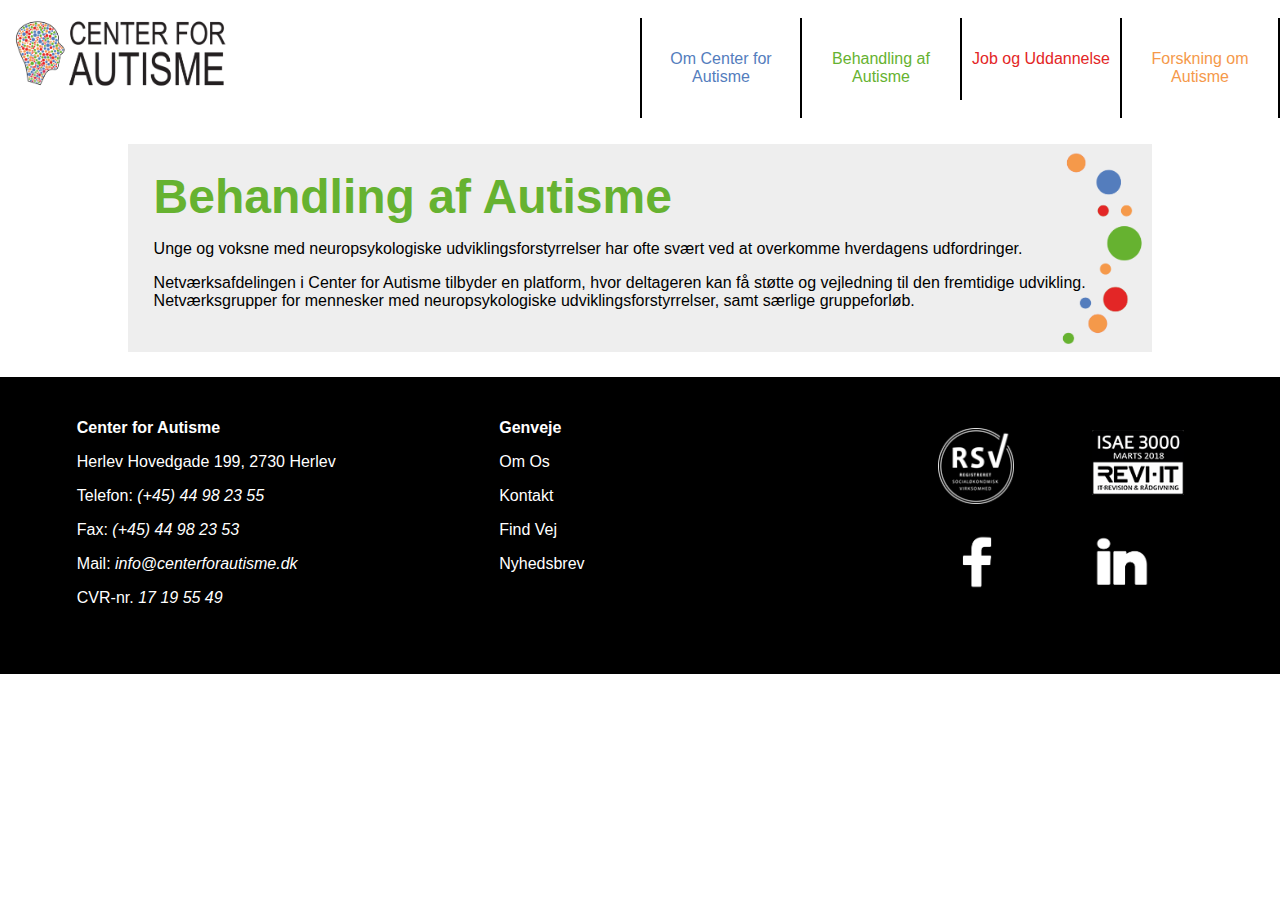
==== behandling.html @ 277e8d70 "General styling and setup" ====
<!doctype html>
<html lang="DA">
	<head>
		<meta charset="utf-8">
		<meta name="robots" content="noindex, nofollow">
		<meta name="viewport" content="width=device-width, initial-scale=1">
		<title>Center for Autisme</title>
		<link rel="stylesheet" href="css/main.css">
	</head>

	<body>
		<div id="wrapper">
			<header>
				<section id="burger">
					<img src="img/burger.png" alt="Mobil Menu">
				</section>
				<section id="top">
					<a href="index.html"><img src="img/logo.png" alt="Center for Autisme"></a>
					<ul>
						<li><a class="nav1" href="omos.html">Om Center for Autisme</a></li>
						<li><a class="nav2" href="behandling.html">Behandling af Autisme</a></li>
						<li><a class="nav3" href="job.html">Job og Uddannelse</a></li>
						<li><a class="nav4" href="forskning.html">Forskning om Autisme</a></li>
					</ul>
				</section>
				<nav>
					<ul>
						<li><a class="nav1" href="omos.html">Om Center for Autisme</a></li>
						<li><a class="nav2" href="behandling.html">Behandling af Autisme</a></li>
						<li><a class="nav3" href="job.html">Job og Uddannelse</a></li>
						<li><a class="nav4" href="forskning.html">Forskning om Autisme</a></li>
					</ul>
				</nav>			
			</header>
			
			<main>				
<!-- Text Section -->
				<section class="text3">
					<article>
						<h1 id="h1-green">Behandling af Autisme</h1>
						<p>Unge og voksne med neuropsykologiske udviklingsforstyrrelser har ofte svært ved at overkomme hverdagens udfordringer.</p>
						<p>Netværksafdelingen i Center for Autisme tilbyder en platform, hvor deltageren kan få støtte og vejledning til den fremtidige udvikling. Netværksgrupper for mennesker med neuropsykologiske udviklingsforstyrrelser, samt særlige gruppeforløb.</p>
					</article>
				</section>
				
<!-- Footer -->
				<footer>
					<article id="footbox">
						<section>
							<p><strong>Center for Autisme</strong></p>
							<p>Herlev Hovedgade 199, 2730 Herlev</p>
							<p>Telefon: <em>(+45) 44 98 23 55</em></p>
							<p>Fax: <em>(+45) 44 98 23 53</em></p>
							<p class="mail">Mail: <a href="#"><em>info@centerforautisme.dk</em></a></p>
							<p>CVR-nr. <em>17 19 55 49</em></p>
						</section>
						<section id="genvej">
							<p><strong>Genveje</strong></p>
							<p><a href="omos.html">Om Os</a></p>
							<p><a href="kontakt.html">Kontakt</a></p>
							<p><a href="kontakt.html">Find Vej</a></p>
							<p><a href="nyhed.html">Nyhedsbrev</a></p>
						</section>
					</article>
					<article id="footbox2">
						<section id="footsec1">
							<a href="#"><img src="img/rsv-rgb-png-hvid.png" alt="Social Media Link"></a>
							<a href="#"><img src="img/revi-it.png" alt="Social Media Link"></a>
						</section>
						<section id="footsec2">
							<a href="#"><img src="img/fb.png" alt="Social Media Link"></a>
							<a href="#"><img src="img/in.png" alt="Social Media Link"></a>
						</section>
					</article>
				</footer>
			</main>
			
		</div>
		<script
  src="https://code.jquery.com/jquery-3.4.1.min.js"
  integrity="sha256-CSXorXvZcTkaix6Yvo6HppcZGetbYMGWSFlBw8HfCJo="
  crossorigin="anonymous"></script>
		<script src="js/main.js"></script>
	</body>
</html>
---- css/main.css ----
@charset "utf-8";
/* CSS Document */

/* CSS Variables */
:root {
	--white: #fff;
	--light: #CFD1D2;
	--dark: #9C9E9F;
	--black: #000;
	--blue: #547DBD;
	--red: #E32626;
	--green: #66B230;
	--orange: #F5994A;
	--shadow: 0 1px 5px rgba(104, 104, 104, 0.8);
	}

html {
	font-family: Arial, "sans-serif";
}

body {
	margin: 0;
}

li a {
	text-decoration: none;
	cursor: pointer;
}

a {
	color: var(--black);
}

h2 {
	font-size: 2rem;
}

.btn {
  background: rgba(34, 34, 34, 0.3);
  color: var(--white);
  padding: 0.6rem 1.3rem;
  text-decoration: none;
  border: 0;
}

.btn:hover {
	background-color: rgba(34, 34, 34, 0.4);
}

/* ----- MOBIL ----- */

/* Burger Menu */
#burger {
	z-index: 5;
	text-align: right;
	position: absolute;
	top: 1vh;
	right: 0;
	padding: 3%;
	cursor: pointer;
}
#burger img {
	width: 11vw;
	height: auto;
}

/* Top */
#top {
	display: grid;
	grid-template-columns: 1fr 2fr;
	margin-bottom: 2vh;
	margin-top: 2vh;
}

#top img {
	width: 100%;
	height: auto;
	margin-left: 0;
}

#top ul {
	display: none;
	grid-template-columns: repeat(4, 1fr);
	list-style: none;
	padding: 0;
	margin: 0 0 0%;
	font-size: 1rem;
}

#top li a {
	text-decoration: none;
	display: block;
	text-align: left;
	padding: 2rem 0;
	border-left: 2px solid black;
}

/* Navigation */
nav ul {
	display: none;
	grid-template-columns: 1fr;
	list-style-type: none;
	background-color: var(--white);
	font-size: 1.2rem;
	padding: 0;
}

nav li {
	border-bottom: 1px solid black;
}

nav li a {
	text-decoration: none;
	color: var(--black);
	display: block;
	text-align: center;
	padding: 0.7rem 0;
}

/*nav li a:hover {
	color: var(--black);
}*/

.nav1 {
	color: var(--blue);
}

.nav2 {
	color: var(--green);
}

.nav3 {
	color: var(--red);
}

.nav4 {
	color: var(--orange);
	border-right: none;
}

.nav1:hover {
	color: var(--white);
	background-color: var(--blue);
}

.nav2:hover {
	color: var(--white);
	background-color: var(--green);
}

.nav3:hover {
	color: var(--white);
	background-color: var(--red);
}

.nav4:hover {
	color: var(--white);
	background-color: var(--orange);
}

/* Main */
/* Container */
#container {
	display: grid;
	margin: 0;
	padding: 1vh 0;
	grid-template-columns: 1fr;
}

/* Front */
#front {
	background: url(..//img/front.jpg);
	background-size: cover;
	background-position: center;
	padding: 2% 1rem;
	display: flex;
	flex-direction: column;
	align-items: start;
	justify-content: center;
}

#front h2 {
	font-size: 4.5rem;
	margin-bottom: 1vh;
	color: var(--white);
}

#front p {
	font-size: 1.3rem;
	margin-top: 0;
	margin-right: 0;
	color: var(--white);
}

/* Front Wrapper */
#frontwrapper {
	margin: 15% 0
}

/* Text */
.text1 {
	display: grid;
	grid-template-columns: 1fr;
	grid-gap: 0;
	margin: 5% 3% 20%;
}

.text1 img {
	width: 100%;
	height: auto;
}

.text1 h2 {
	font-size: 2.5rem;
}

.text1 ul {
	padding: 0 0 0 5vw;
	margin-bottom: 5vh;
}

.text1 ul li {
	font-size: 1.3rem;
	margin: 1.5vh 0;
}

.text1 ul li a:hover {
	text-decoration: underline;
}

/* Text 2 */
.text2 {
	display: grid;
	grid-template-columns: 1fr;
	grid-gap: 2%;
	margin: 1vh 2vw 5vh;
	padding-bottom: 20%;
}

.text2 img {
	width: 100%;
	height: auto;
}

#map {
	width: 100%;
	height: 400px; 
}

#kontakt1 {
	display: block;
}

#kontakt2 {
	display: none;
}

.text2 form {
	padding: 2vh;
}

.text2 form p {
	margin: 0 0 2vh;
}

.text2 form input {
	margin: 0 0 2vh;
	width: 100%;
	height: 4vh;
	border: 1px thin black;
}

#tilmeld {
	width: 50%;
	margin: 2vh 0;
	background-color: #EEEEEE;
	border-width: 1px;
    border-style: thin;
	cursor: pointer;
}

#tilmeld:hover {
	background-color: #DDDDDD;
}

/* Text 3 */
.text3 {
	display: grid;
	grid-template-columns: 1fr;
	padding: 2%;
	margin: 2% 3%;
	background-color: #EEEEEE;
}

.text3 h1 {
	font-size: 2rem;
	margin: 0;
}

#h1-blue {
	color: var(--blue);
}

#h1-green {
	color: var(--green);
}

#h1-red {
	color: var(--red);
}

#h1-orange {
	color: var(--orange);
}

/* Drop Down */
.dropdown {
	display: grid;
	grid-template-columns: 1fr;
	padding: 2%;
	margin: 2% 3%;
	background-color: #EEEEEE;
}

.dropdown p {
	display: none;
}

.dropul {
	display: none;
}

.droph2 {
	background-color: blue;
}

.droph4 {
	background-color: orange;
}

/* Footer */
footer {
	background-color: var(--black);
	color: var(--white);
	text-align: center;
	padding: 1% 10% 20%;
	display: grid;
	grid-template-columns: 1fr;
}

#footbox {
	display: grid;
	grid-template-columns: 1fr;
	grid-gap: 5%;
	font-size: 1rem;
}

#genvej a:link {
	color: var(--white);
	text-decoration: none;
}

#genvej a:hover {
	text-decoration: underline;
}

#genvej a:active {
	color: var(--white);
}

#genvej a:visited {
	color: var(--white);
}

#footbox2 {
	display: grid;
	grid-template-columns: 1fr;
	margin: 5% 0;
}
	
#footsec1 {
	display: grid;
	grid-template-columns: 1fr 1.2fr;
	grid-gap: 15%;
}	

#footsec2 {
	display: grid;
	grid-template-columns: 1fr 1fr;
	grid-gap: 30%;
}

#footsec1 img {
	width: 60%;
	height: auto;
}

#footsec2 img {
	width: 50%;
	height: auto;
	margin: 0;
}

footer p em {
	cursor: pointer;
}

footer p em:hover {
	text-decoration: underline;
}

footer img {
	margin: 30% 25%;
}

.mail a:link {
	color: var(--white);
	text-decoration: none;
}

.mail a:hover {
	text-decoration: underline;
}

.mail a:active {
	color: var(--white);
}

.mail a:visited {
	color: var(--white);
}


/* ----- DESKTOP ----- */
@media screen and (min-device-width : 980px) and (max-device-width : 2000px) {
	
	.b1 img {
		width: 8%;
		margin-bottom: -6%;
	}
	
	.b2 {
		display: block;
	}

	.b2 img {
		width: 15%;
		margin-top: -2%;
	}
	
	/* Burger Menu */
	#burger {
		display: none;
	}
	
	/* Top */
	#top {
		grid-gap: 25%;
		margin-bottom: 0;
		margin-top: 2vh;
	}
	
	#top img {
		margin-left: 0.5rem;
		width: 70%;
	}
	
	#top ul {
		display: grid;
	}
	
	#top li a {
		text-align: center;
	}
	
	/* Navigation */
	nav {
		display: none;
	}
	nav ul {
		display: grid;
		grid-template-columns: repeat(4, 1fr);
	}
	
	nav li {
		border-bottom: none;
	}
	
	.nav4 {
		color: var(--orange);
		border-right: 2px solid black;
	}
	
	/* Navigation Menu */
	#menu1 ul {
		display: grid;
		grid-template-columns: repeat(4, 1fr);
		background-color: var(--blue);
	}
	
	#menu2 ul {
		display: grid;
		grid-template-columns: repeat(4, 1fr);
		background-color: var(--green);
	}
	
	#menu3 ul {
		display: grid;
		grid-template-columns: repeat(4, 1fr);
		background-color: var(--red);
	}
	
	#menu4 ul {
		display: grid;
		grid-template-columns: repeat(4, 1fr);
		background-color: var(--orange);
	}
	
	/* Main */
	/* Container */
	#container {
		display: grid;
		grid-template-columns: 1fr;
	}
	
	#front {
		padding: 7% 1rem;
	}
	
	#front h2 {
		font-size: 4.5rem;
	}
	
	#front p {
		margin-right: 55%;
	}
	
	#frontwrapper {
		background-image: url(..//img/smile.png);
		background-repeat: no-repeat;
		background-position: right;
		background-size: contain;
		margin: 3% 0;
	}
	
	.text1 {
		grid-template-columns: 1fr 1fr;
		margin: 0 15% 2%;
	}
	
	.text1 article {
		padding: 1rem;
	}
	
	.text1 h2 {
		margin: -1vh 0 0;
	}
	
	.text1 h2, .text1 p {
		padding-right: 20%;
	}
	
	.text1 ul {
		padding: 0 0 0 1vw;
	}
	
	.text2 {
		grid-template-columns: repeat(2, 1fr);
		grid-gap: 4%;
		padding: 0;
		margin: 5vh 5vw;
		background-image: url(..//img/smile.png);
		background-repeat: no-repeat;
		background-position: right;
		background-size: contain;
	}
	
	.text2 h2 {
		margin: 0;
	}
	
	.text2 p {
		padding-right: 10vw;
	}
	.text2 h2, .text2 p {
		padding-right: 40%;
	}
	
	.text2 img {
		width: 100%;
		height: auto;
	}
	
	#kontakt1 {
		display: none;
	}

	#kontakt2 {
		display: block;
	}
	
	.text2 form {
		padding: 0 20vw 0 0;
	}
	
	.text3 {
		padding: 2%;
		margin: 2% 10%;
		background-color: #EEEEEE;
		background-image: url(..//img/smile.png);
		background-repeat: no-repeat;
		background-position: right;
		background-size: contain;
	}

	.text3 h1 {
		font-size: 3rem;
	}
	
	/* Drop Down */
	.dropdown {
		padding: 2%;
		margin: 2% 10%;
		background-color: #EEEEEE;
	}
	
	/* Top Box */
	.top-box {
		display: grid;
	}
	
	/* Footer */
	footer {
		grid-template-columns: 3fr 1fr;
		text-align: left;
		padding: 2% 6% 4%;
	}
	
	#footbox {
		grid-template-columns: 1fr 1fr;
		font-size: 1rem;
		grid-gap: 0;
	}
	
	#footbox2 {
		display: grid;
		grid-template-columns: 1fr;
	}
	
	#footsec1 {
		display: grid;
		grid-template-columns: 1fr 1.2fr;
		grid-gap: 15%;
	}
	
	#footsec2 {
		display: grid;
		grid-template-columns: 1fr 1fr;
		grid-gap: 15%;	
		margin-left: 10%;
	}
	
	#footsec1 img {
		width: 70%;
		height: auto;
	}
	
	#footsec2 img {
		width: 50%;
		height: auto;
		margin: 0;
	}
	
	footer img {
		margin: 10% 15%;
	}
	
}
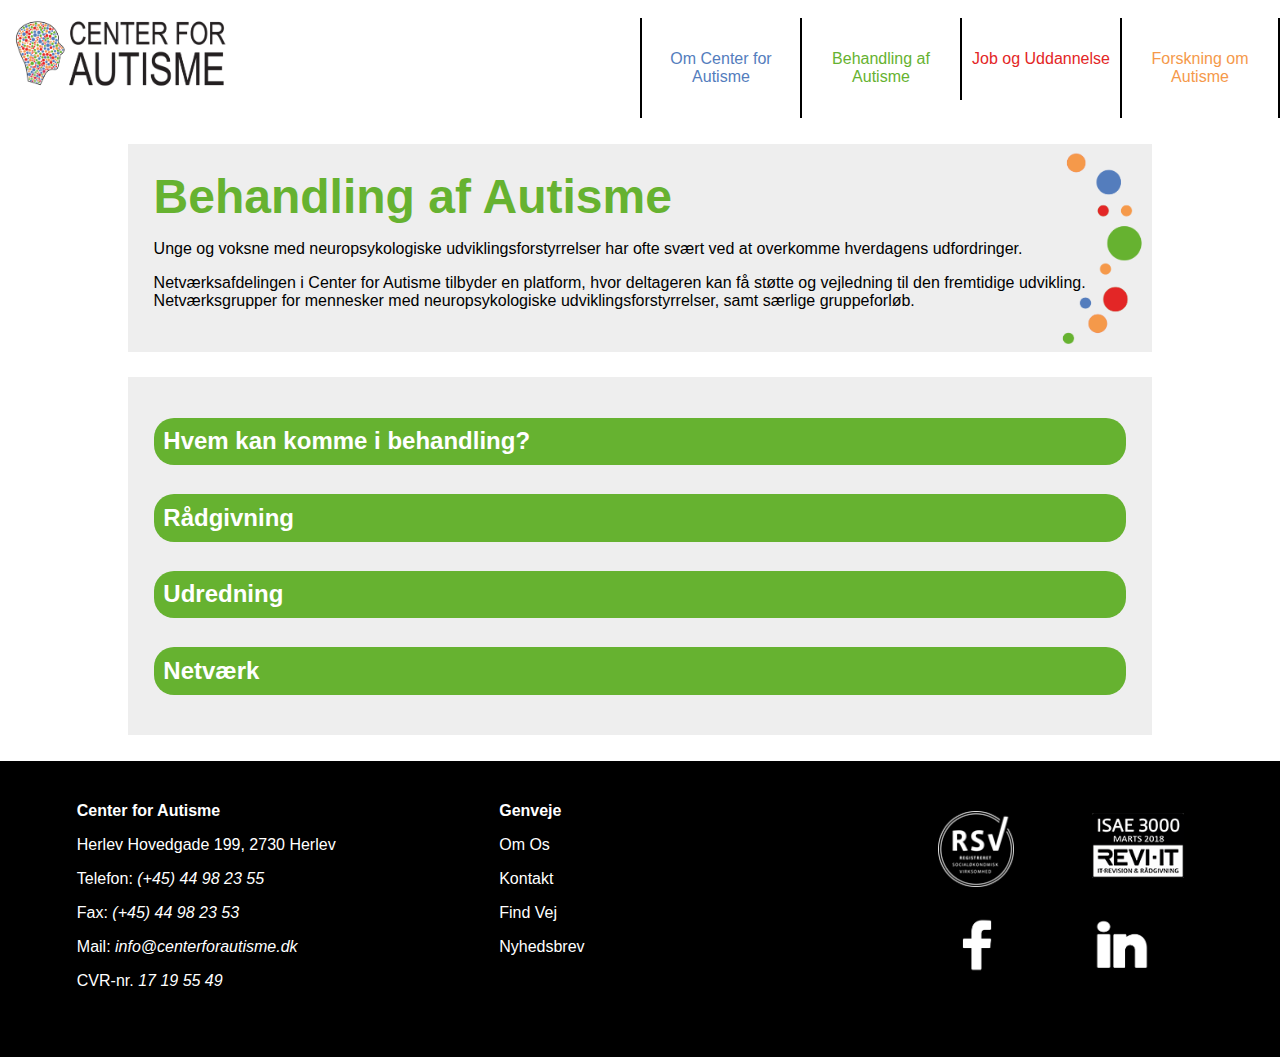
==== commit d9b662f8: "DropDown structure setup" ====
--- a/behandling.html
+++ b/behandling.html
@@ -42,6 +42,108 @@
 						<p>Netværksafdelingen i Center for Autisme tilbyder en platform, hvor deltageren kan få støtte og vejledning til den fremtidige udvikling. Netværksgrupper for mennesker med neuropsykologiske udviklingsforstyrrelser, samt særlige gruppeforløb.</p>
 					</article>
 				</section>
+				<section class="dropdown">
+					<article>
+						<h2 id="hvem-kan-komme-i-behandling" class="droph2 dropGreen">Hvem kan komme i behandling?</h2>
+						<ul id="hvem-kan-komme-i-behandling-ul" class="dropul">
+							<li class="dropli">
+								<h4 id="visitation" class="droph4 droph4Green">Visitation (Optagelse)</h4>
+								<p id="visitation-text" class="droptext">Netværksafdelingen i Center for Autisme tilbyder en platform, hvor deltageren kan få støtte og vejledning til den fremtidige udvikling. Netværksgrupper for mennesker med neuropsykologiske udviklingsforstyrrelser, samt særlige gruppeforløb.</p>
+							</li>
+						</ul>
+					</article>
+					<article>
+						<h2 id="raadgivning" class="droph2 dropGreen">Rådgivning</h2>
+						<ul id="raadgivning-ul" class="dropul">
+							<li class="dropli">
+								<h4 id="telefon-raadgivning" class="droph4 droph4Green">Telefon Rådgivning</h4>
+								<p id="telefon-raadgivning-text" class="droptext">Netværksafdelingen i Center for Autisme tilbyder en platform, hvor deltageren kan få støtte og vejledning til den fremtidige udvikling. Netværksgrupper for mennesker med neuropsykologiske udviklingsforstyrrelser, samt særlige gruppeforløb.</p>
+							</li>
+							<li class="dropli">
+								<h4 id="supervision" class="droph4 droph4Green">Rådgivning/Supervision Til Fagfolk</h4>
+								<p id="supervision-text" class="droptext">Netværksafdelingen i Center for Autisme tilbyder en platform, hvor deltageren kan få støtte og vejledning til den fremtidige udvikling. Netværksgrupper for mennesker med neuropsykologiske udviklingsforstyrrelser, samt særlige gruppeforløb.</p>
+							</li>
+							<li class="dropli">
+								<h4 id="foraeldre-raadgivning" class="droph4 droph4Green">Forældre Rådgivning</h4>
+								<p id="foraeldre-raadgivning-text" class="droptext">Netværksafdelingen i Center for Autisme tilbyder en platform, hvor deltageren kan få støtte og vejledning til den fremtidige udvikling. Netværksgrupper for mennesker med neuropsykologiske udviklingsforstyrrelser, samt særlige gruppeforløb.</p>
+							</li>
+							<li class="dropli">
+								<h4 id="seksualvejledning" class="droph4 droph4Green">Seksualvejledning</h4>
+								<p id="seksualvejledning-text" class="droptext">Netværksafdelingen i Center for Autisme tilbyder en platform, hvor deltageren kan få støtte og vejledning til den fremtidige udvikling. Netværksgrupper for mennesker med neuropsykologiske udviklingsforstyrrelser, samt særlige gruppeforløb.</p>
+							</li>
+							<li class="dropli">
+								<h4 id="saerlige-tilbud-til-saarbare-kvinder" class="droph4 droph4Green">Særlige Tilbud Til Sårbare Kvinder</h4>
+								<p id="saerlige-tilbud-til-saarbare-kvinder-text" class="droptext">Netværksafdelingen i Center for Autisme tilbyder en platform, hvor deltageren kan få støtte og vejledning til den fremtidige udvikling. Netværksgrupper for mennesker med neuropsykologiske udviklingsforstyrrelser, samt særlige gruppeforløb.</p>
+							</li>
+							<li class="dropli">
+								<h4 id="specialpaedagogisk-stoette-og-vejledning" class="droph4 droph4Green">Specialpædagogisk støtte og vejledning</h4>
+								<p id="specialpaedagogisk-stoette-og-vejledning-text" class="droptext">Netværksafdelingen i Center for Autisme tilbyder en platform, hvor deltageren kan få støtte og vejledning til den fremtidige udvikling. Netværksgrupper for mennesker med neuropsykologiske udviklingsforstyrrelser, samt særlige gruppeforløb.</p>
+							</li>
+							<li class="dropli">
+								<h4 id="saerlig-specialpaedagogisk-mentor-og-coach" class="droph4 droph4Green">Særlig specialpædagogisk mentor og coach</h4>
+								<p id="saerlig-specialpaedagogisk-mentor-og-coach-text" class="droptext">Netværksafdelingen i Center for Autisme tilbyder en platform, hvor deltageren kan få støtte og vejledning til den fremtidige udvikling. Netværksgrupper for mennesker med neuropsykologiske udviklingsforstyrrelser, samt særlige gruppeforløb.</p>
+							</li>
+							<li class="dropli">
+								<h4 id="mere-end-bare-hjemmevejledning" class="droph4 droph4Green">Mere end bare hjemmevejledning</h4>
+								<p id="mere-end-bare-hjemmevejledning-text" class="droptext">Netværksafdelingen i Center for Autisme tilbyder en platform, hvor deltageren kan få støtte og vejledning til den fremtidige udvikling. Netværksgrupper for mennesker med neuropsykologiske udviklingsforstyrrelser, samt særlige gruppeforløb.</p>
+							</li>
+							<li class="dropli">
+								<h4 id="psykoedukation" class="droph4 droph4Green">Psykoedukation/støttesamtaler/psyoklogsamtaler</h4>
+								<p id="psykoedukation-text" class="droptext">Netværksafdelingen i Center for Autisme tilbyder en platform, hvor deltageren kan få støtte og vejledning til den fremtidige udvikling. Netværksgrupper for mennesker med neuropsykologiske udviklingsforstyrrelser, samt særlige gruppeforløb.</p>
+							</li>
+							<li class="dropli">
+								<h4 id="henvisning-og-priser1" class="droph4 droph4Green">Henvisning og priser</h4>
+								<p id="henvisning-og-priser1-text" class="droptext">Netværksafdelingen i Center for Autisme tilbyder en platform, hvor deltageren kan få støtte og vejledning til den fremtidige udvikling. Netværksgrupper for mennesker med neuropsykologiske udviklingsforstyrrelser, samt særlige gruppeforløb.</p>
+							</li>
+						</ul>
+					</article>
+					<article>
+						<h2 id="udredning" class="droph2 dropGreen">Udredning</h2>
+						<ul id="udredning-ul" class="dropul">
+							<li class="dropli">
+								<h4 id="paa-vej-til-undersoegelse" class="droph4 droph4Green">På vej til undersøgelse</h4>
+								<p id="paa-vej-til-undersoegelse-text" class="droptext">Netværksafdelingen i Center for Autisme tilbyder en platform, hvor deltageren kan få støtte og vejledning til den fremtidige udvikling. Netværksgrupper for mennesker med neuropsykologiske udviklingsforstyrrelser, samt særlige gruppeforløb.</p>
+							</li>
+							<li class="dropli">
+								<h4 id="diagnostisk-udredning" class="droph4 droph4Green">Diagnostisk udredning og afklaring</h4>
+								<p id="diagnostisk-udredning-text" class="droptext">Netværksafdelingen i Center for Autisme tilbyder en platform, hvor deltageren kan få støtte og vejledning til den fremtidige udvikling. Netværksgrupper for mennesker med neuropsykologiske udviklingsforstyrrelser, samt særlige gruppeforløb.</p>
+							</li>
+							<li class="dropli">
+								<h4 id="udredning-af-sprog" class="droph4 droph4Green">Udredning af sprog og kommunikation</h4>
+								<p id="udredning-af-sprog-text" class="droptext">Netværksafdelingen i Center for Autisme tilbyder en platform, hvor deltageren kan få støtte og vejledning til den fremtidige udvikling. Netværksgrupper for mennesker med neuropsykologiske udviklingsforstyrrelser, samt særlige gruppeforløb.</p>
+							</li>
+							<li class="dropli">
+								<h4 id="psykologisk-funktionsudredning" class="droph4 droph4Green">Psykologisk funktionsudredning med henblik på vurdering af indsats og støttebehov</h4>
+								<p id="psykologisk-funktionsudredning-text" class="droptext">Netværksafdelingen i Center for Autisme tilbyder en platform, hvor deltageren kan få støtte og vejledning til den fremtidige udvikling. Netværksgrupper for mennesker med neuropsykologiske udviklingsforstyrrelser, samt særlige gruppeforløb.</p>
+							</li>
+							<li class="dropli">
+								<h4 id="neuropsykologisk-udredning" class="droph4 droph4Green">Neuropsykologisk udredning</h4>
+								<p id="neuropsykologisk-udredning-text" class="droptext">Netværksafdelingen i Center for Autisme tilbyder en platform, hvor deltageren kan få støtte og vejledning til den fremtidige udvikling. Netværksgrupper for mennesker med neuropsykologiske udviklingsforstyrrelser, samt særlige gruppeforløb.</p>
+							</li>
+							<li class="dropli">
+								<h4 id="behandling-af-angst" class="droph4 droph4Green">Behandling af angst og/eller OCD for personer med ASF</h4>
+								<p id="behandling-af-angst-text" class="droptext">Netværksafdelingen i Center for Autisme tilbyder en platform, hvor deltageren kan få støtte og vejledning til den fremtidige udvikling. Netværksgrupper for mennesker med neuropsykologiske udviklingsforstyrrelser, samt særlige gruppeforløb.</p>
+							</li>
+							<li class="dropli">
+								<h4 id="henvisning-og-priser2" class="droph4 droph4Green">Henvisning og priser</h4>
+								<p id="henvisning-og-priser2-text" class="droptext">Netværksafdelingen i Center for Autisme tilbyder en platform, hvor deltageren kan få støtte og vejledning til den fremtidige udvikling. Netværksgrupper for mennesker med neuropsykologiske udviklingsforstyrrelser, samt særlige gruppeforløb.</p>
+							</li>
+						</ul>
+					</article>
+					<article>
+						<h2 id="netvaerk" class="droph2 dropGreen">Netværk</h2>
+						<ul id="netvaerk-ul" class="dropul">
+							<li class="dropli">
+								<h4 id="netvaerksgrupper" class="droph4 droph4Green">Netværksgrupper</h4>
+								<p id="netvaerksgrupper-text" class="droptext">Netværksafdelingen i Center for Autisme tilbyder en platform, hvor deltageren kan få støtte og vejledning til den fremtidige udvikling. Netværksgrupper for mennesker med neuropsykologiske udviklingsforstyrrelser, samt særlige gruppeforløb.</p>
+							</li>
+							<li class="dropli">
+								<h4 id="det-siger-folk" class="droph4 droph4Green">Det siger folk om netværksafdelingen</h4>
+								<p id="det-siger-folk-text" class="droptext">Netværksafdelingen i Center for Autisme tilbyder en platform, hvor deltageren kan få støtte og vejledning til den fremtidige udvikling. Netværksgrupper for mennesker med neuropsykologiske udviklingsforstyrrelser, samt særlige gruppeforløb.</p>
+							</li>
+						</ul>
+					</article>
+				</section>
 				
 <!-- Footer -->
 				<footer>
--- a/css/main.css
+++ b/css/main.css
@@ -288,7 +288,7 @@
 	display: grid;
 	grid-template-columns: 1fr;
 	padding: 2%;
-	margin: 2% 3%;
+	margin: 2% 3% 0;
 	background-color: #EEEEEE;
 }
 
@@ -297,6 +297,10 @@
 	margin: 0;
 }
 
+.text3 p {
+	margin-right: 2%;
+}
+
 #h1-blue {
 	color: var(--blue);
 }
@@ -318,7 +322,7 @@
 	display: grid;
 	grid-template-columns: 1fr;
 	padding: 2%;
-	margin: 2% 3%;
+	margin: 0 3% 2%;
 	background-color: #EEEEEE;
 }
 
@@ -328,14 +332,60 @@
 
 .dropul {
 	display: none;
+	list-style-type: none;
 }
 
 .droph2 {
-	background-color: blue;
+	color: var(--white);
+	margin: 2.5% 0;
+	padding: 3%;
+	border-radius: 10px;
+	font-size: 1.4rem;
+}
+
+.dropBlue {
+	background-color: var(--blue);
+}
+
+.dropGreen {
+	background-color: var(--green);
+}
+
+.dropRed {
+	background-color: var(--red);
+}
+
+.dropOrange {
+	background-color: var(--orange);
 }
 
 .droph4 {
-	background-color: orange;
+	color: var(--black);
+	padding: 2.5% 4%;
+	margin: 2% 0 2% -12%;
+	border-radius: 5px;
+}
+
+.droph4Blue {
+	background-color: #a3bade;
+}
+
+.droph4Green {
+	background-color: #aae680;
+}
+
+.droph4Red {
+	background-color: #e76c6c;
+}
+
+.droptext {
+	width: 100%;
+	margin-left: -8%;
+}
+
+.dropNoUl {
+	margin-left: 3%;
+	width: 95%;
 }
 
 /* Footer */
@@ -617,11 +667,39 @@
 		font-size: 3rem;
 	}
 	
+	.text3 p {
+		margin-right: 0;
+	}
+	
 	/* Drop Down */
 	.dropdown {
 		padding: 2%;
 		margin: 2% 10%;
-		background-color: #EEEEEE;
+	}
+	
+	.droph2 {
+		color: var(--white);
+		margin: 1.5% 0;
+		padding: 1%;
+		border-radius: 20px;
+		font-size: 1.5rem;
+	}
+	
+	.droph4 {
+		color: var(--black);
+		padding: 1%;
+		margin: 2% 4% 2% 0;
+		border-radius: 15px;
+	}
+	
+	.droptext {
+		width: 95%;
+		margin-left: 1%;
+	}
+
+	.dropNoUl {
+		margin-left: 4.5%;
+		width: 93%;
 	}
 	
 	/* Top Box */
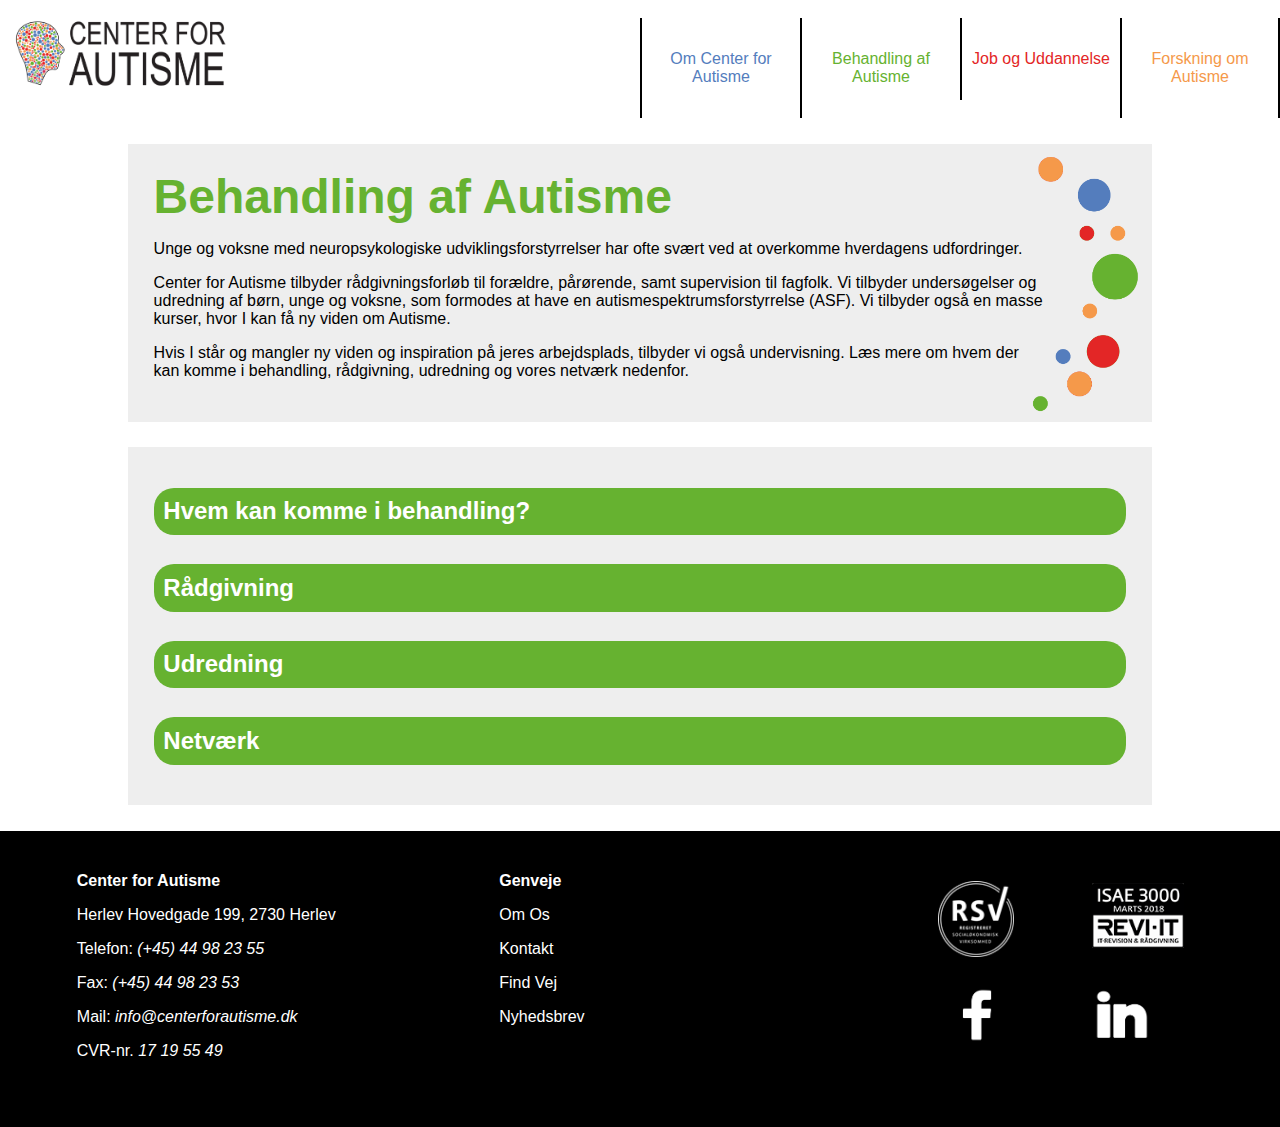
==== commit c1d9c423: "Minor fixes on text section and comments" ====
--- a/behandling.html
+++ b/behandling.html
@@ -11,24 +11,30 @@
 	<body>
 		<div id="wrapper">
 			<header>
+				
+<!-- Burger Menu for Mobile -->
 				<section id="burger">
 					<img src="img/burger.png" alt="Mobil Menu">
 				</section>
+				
+<!-- Navigation Desktop -->
 				<section id="top">
 					<a href="index.html"><img src="img/logo.png" alt="Center for Autisme"></a>
 					<ul>
-						<li><a class="nav1" href="omos.html">Om Center for Autisme</a></li>
-						<li><a class="nav2" href="behandling.html">Behandling af Autisme</a></li>
-						<li><a class="nav3" href="job.html">Job og Uddannelse</a></li>
-						<li><a class="nav4" href="forskning.html">Forskning om Autisme</a></li>
+						<li><a class="nav1" href="omos.html" title="Om Center for Autisme">Om Center for Autisme</a></li>
+						<li><a class="nav2" href="behandling.html" title="Behandling af Autisme">Behandling af Autisme</a></li>
+						<li><a class="nav3" href="job.html" title="Job og Uddannelse">Job og Uddannelse</a></li>
+						<li><a class="nav4" href="forskning.html" title="Forskning om Autisme">Forskning om Autisme</a></li>
 					</ul>
 				</section>
+
+<!-- Navigation Mobile -->
 				<nav>
 					<ul>
-						<li><a class="nav1" href="omos.html">Om Center for Autisme</a></li>
-						<li><a class="nav2" href="behandling.html">Behandling af Autisme</a></li>
-						<li><a class="nav3" href="job.html">Job og Uddannelse</a></li>
-						<li><a class="nav4" href="forskning.html">Forskning om Autisme</a></li>
+						<li><a class="nav1" href="omos.html" title="Om Center for Autisme">Om Center for Autisme</a></li>
+						<li><a class="nav2" href="behandling.html" title="Behandling af Autisme">Behandling af Autisme</a></li>
+						<li><a class="nav3" href="job.html" title="Job og Uddannelse">Job og Uddannelse</a></li>
+						<li><a class="nav4" href="forskning.html" title="Forskning om Autisme">Forskning om Autisme</a></li>
 					</ul>
 				</nav>			
 			</header>
@@ -39,9 +45,12 @@
 					<article>
 						<h1 id="h1-green">Behandling af Autisme</h1>
 						<p>Unge og voksne med neuropsykologiske udviklingsforstyrrelser har ofte svært ved at overkomme hverdagens udfordringer.</p>
-						<p>Netværksafdelingen i Center for Autisme tilbyder en platform, hvor deltageren kan få støtte og vejledning til den fremtidige udvikling. Netværksgrupper for mennesker med neuropsykologiske udviklingsforstyrrelser, samt særlige gruppeforløb.</p>
+						<p>Center for Autisme tilbyder rådgivningsforløb til forældre, pårørende, samt supervision til fagfolk. Vi tilbyder undersøgelser og udredning af børn, unge og voksne, som formodes at have en autismespektrumsforstyrrelse (ASF). Vi tilbyder også en masse kurser, hvor I kan få ny viden om Autisme.</p>
+						<p>Hvis I står og mangler ny viden og inspiration på jeres arbejdsplads, tilbyder vi også undervisning. Læs mere om hvem der kan komme i behandling, rådgivning, udredning og vores netværk nedenfor.</p>
 					</article>
 				</section>
+				
+<!-- Dropdown Section -->
 				<section class="dropdown">
 					<article>
 						<h2 id="hvem-kan-komme-i-behandling" class="droph2 dropGreen">Hvem kan komme i behandling?</h2>
@@ -65,7 +74,10 @@
 							</li>
 							<li class="dropli">
 								<h4 id="foraeldre-raadgivning" class="droph4 droph4Green">Forældre Rådgivning</h4>
-								<p id="foraeldre-raadgivning-text" class="droptext">Netværksafdelingen i Center for Autisme tilbyder en platform, hvor deltageren kan få støtte og vejledning til den fremtidige udvikling. Netværksgrupper for mennesker med neuropsykologiske udviklingsforstyrrelser, samt særlige gruppeforløb.</p>
+								<p class="foraeldre-raadgivning-text droptext">Center for Autisme tilbyder rådgivning og vejledning til forældre til børn og unge med autismespektrumsforstyrrelse (ASF) eller anden neuroudviklingsforstyrrelse. For eksempel intellektuel funktionsnedsættelse, ADHD eller specifikke sproglige forstyrrelser.</p>
+								<p class="foraeldre-raadgivning-text droptext">Gennem samtaler med forældrene formidler vi viden og forståelse for ASF, og vi drøfter opdragelsesmæssige strategier, som forældrene kan bruge i hverdagen med barnet. Derudover handler vores rådgivning typisk om at give forældrene viden om metoder til at udvikle barnets/den unges sociale og kommunikative kompetencer og dermed støtte familien i opdragelsen af og omsorgen for deres barn.</p>
+								<p class="foraeldre-raadgivning-text droptext">Søskenderelationer er også en vigtig del af forældrerådgivningen, da de øvrige søskende i familien ofte vil have svært ved at forstå og tilpasse sig den helt specielle situation, som det er at have en bror eller søster med ASF.</p>
+								<p class="foraeldre-raadgivning-text droptext">Vi tager udgangspunkt i en helhedsorienteret indsats i forhold til, hvordan hele familien bedst kan trives med et barn/ung med ASF ud fra de ressourcer og udfordringer, både barnet/den unge og resten af familien har i dagligdagen med baggrund i indholdet i henvendelsen.</p>
 							</li>
 							<li class="dropli">
 								<h4 id="seksualvejledning" class="droph4 droph4Green">Seksualvejledning</h4>
--- a/css/main.css
+++ b/css/main.css
@@ -169,10 +169,10 @@
 
 /* Front */
 #front {
-	background: url(..//img/front.jpg);
+	background-image: url(..//img/front-mobil.jpg);
 	background-size: cover;
 	background-position: center;
-	padding: 2% 1rem;
+	padding: 40% 1rem 5%;
 	display: flex;
 	flex-direction: column;
 	align-items: start;
@@ -180,13 +180,13 @@
 }
 
 #front h2 {
-	font-size: 4.5rem;
+	font-size: 3.4rem;
 	margin-bottom: 1vh;
 	color: var(--white);
 }
 
 #front p {
-	font-size: 1.3rem;
+	font-size: 1.4rem;
 	margin-top: 0;
 	margin-right: 0;
 	color: var(--white);
@@ -298,7 +298,7 @@
 }
 
 .text3 p {
-	margin-right: 2%;
+	margin-right: 0;
 }
 
 #h1-blue {
@@ -324,6 +324,10 @@
 	padding: 2%;
 	margin: 0 3% 2%;
 	background-color: #EEEEEE;
+}
+
+.dropdown article {
+	min-width: 100%;
 }
 
 .dropdown p {
@@ -362,7 +366,7 @@
 .droph4 {
 	color: var(--black);
 	padding: 2.5% 4%;
-	margin: 2% 0 2% -12%;
+	margin: 5% 0 5% -12%;
 	border-radius: 5px;
 }
 
@@ -574,11 +578,13 @@
 	}
 	
 	#front {
+		background-image: url(..//img/front.jpg);
 		padding: 7% 1rem;
 	}
 	
 	#front h2 {
 		font-size: 4.5rem;
+		margin-top: 6vh;
 	}
 	
 	#front p {
@@ -668,7 +674,7 @@
 	}
 	
 	.text3 p {
-		margin-right: 0;
+		margin-right: 8%;
 	}
 	
 	/* Drop Down */
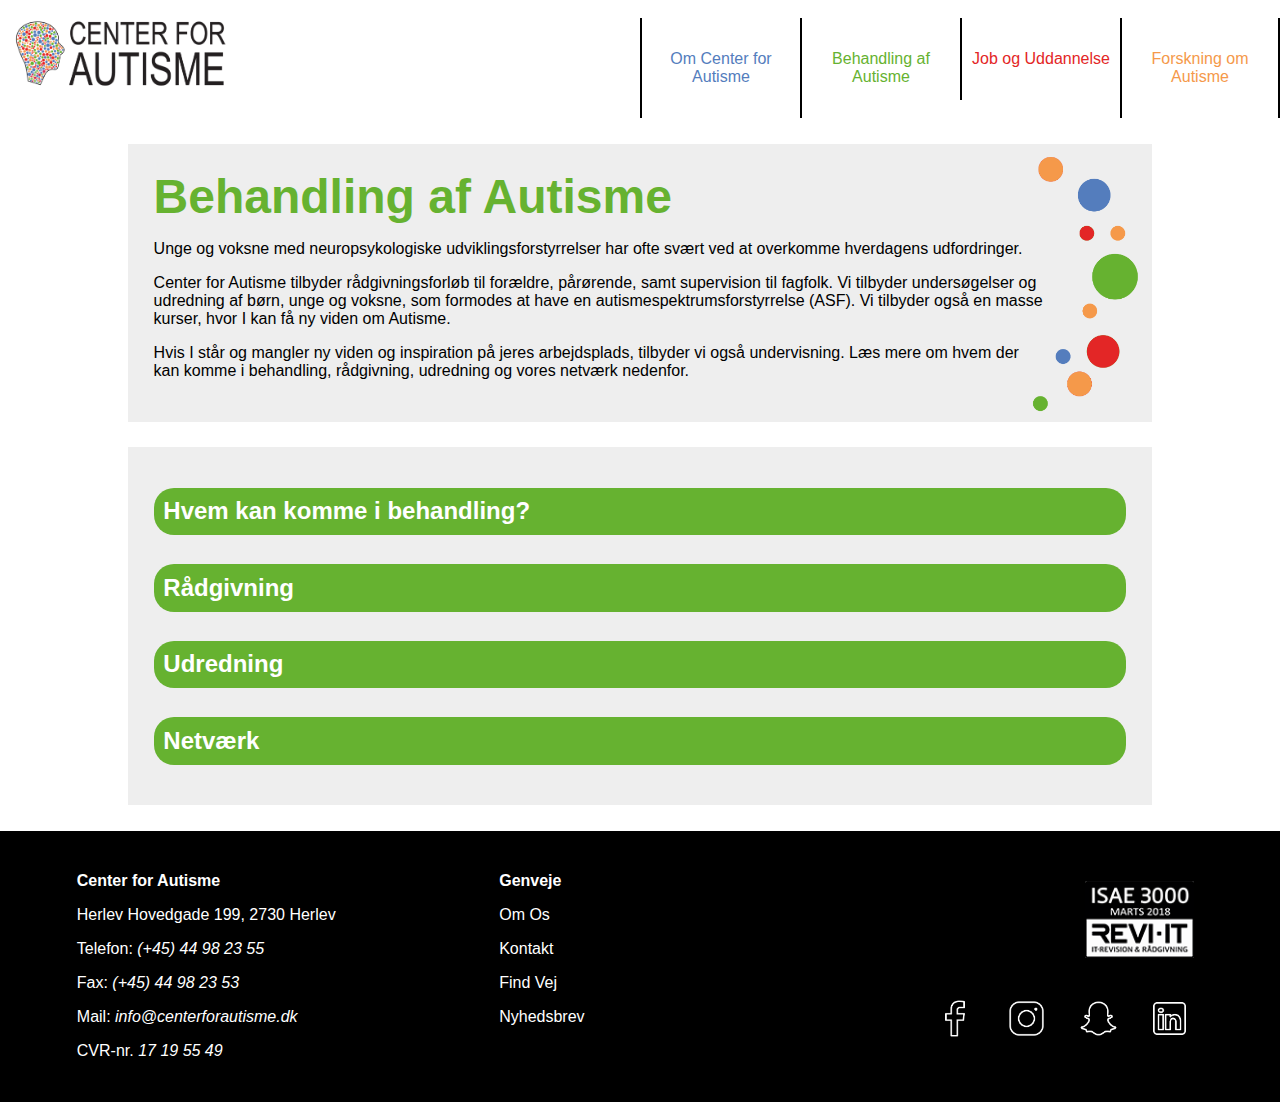
==== commit 26b82e1a: "Comments and footer update" ====
--- a/behandling.html
+++ b/behandling.html
@@ -178,12 +178,13 @@
 					</article>
 					<article id="footbox2">
 						<section id="footsec1">
-							<a href="#"><img src="img/rsv-rgb-png-hvid.png" alt="Social Media Link"></a>
 							<a href="#"><img src="img/revi-it.png" alt="Social Media Link"></a>
 						</section>
 						<section id="footsec2">
-							<a href="#"><img src="img/fb.png" alt="Social Media Link"></a>
-							<a href="#"><img src="img/in.png" alt="Social Media Link"></a>
+							<a href="#"><img src="img/fb.png" alt="Social Media Link Facebook"></a>
+							<a href="#"><img src="img/ig.png" alt="Social Media Link Instagram"></a>
+							<a href="#"><img src="img/snap.png" alt="Social Media Link Snapchat"></a>
+							<a href="#"><img src="img/in.png" alt="Social Media Link Linkedin"></a>
 						</section>
 					</article>
 				</footer>
--- a/css/main.css
+++ b/css/main.css
@@ -64,7 +64,7 @@
 	height: auto;
 }
 
-/* Top */
+/* Navigation Desktop (Ul display none for mobile) */
 #top {
 	display: grid;
 	grid-template-columns: 1fr 2fr;
@@ -95,7 +95,7 @@
 	border-left: 2px solid black;
 }
 
-/* Navigation */
+/* Navigation Mobil */
 nav ul {
 	display: none;
 	grid-template-columns: 1fr;
@@ -117,10 +117,6 @@
 	padding: 0.7rem 0;
 }
 
-/*nav li a:hover {
-	color: var(--black);
-}*/
-
 .nav1 {
 	color: var(--blue);
 }
@@ -167,7 +163,7 @@
 	grid-template-columns: 1fr;
 }
 
-/* Front */
+/* Front Picture (index page) */
 #front {
 	background-image: url(..//img/front-mobil.jpg);
 	background-size: cover;
@@ -192,12 +188,12 @@
 	color: var(--white);
 }
 
-/* Front Wrapper */
+/* Front Page Wrapper */
 #frontwrapper {
 	margin: 15% 0
 }
 
-/* Text */
+/* Front Page Section */
 .text1 {
 	display: grid;
 	grid-template-columns: 1fr;
@@ -228,7 +224,7 @@
 	text-decoration: underline;
 }
 
-/* Text 2 */
+/* Text Section (kontakt + nyhed) */
 .text2 {
 	display: grid;
 	grid-template-columns: 1fr;
@@ -283,7 +279,7 @@
 	background-color: #DDDDDD;
 }
 
-/* Text 3 */
+/* Text Section (omos + behandling + job + forskning) */
 .text3 {
 	display: grid;
 	grid-template-columns: 1fr;
@@ -317,7 +313,7 @@
 	color: var(--orange);
 }
 
-/* Drop Down */
+/* Drop Down Section */
 .dropdown {
 	display: grid;
 	grid-template-columns: 1fr;
@@ -397,7 +393,7 @@
 	background-color: var(--black);
 	color: var(--white);
 	text-align: center;
-	padding: 1% 10% 20%;
+	padding: 1% 10% 10%;
 	display: grid;
 	grid-template-columns: 1fr;
 }
@@ -434,23 +430,24 @@
 	
 #footsec1 {
 	display: grid;
-	grid-template-columns: 1fr 1.2fr;
-	grid-gap: 15%;
+	grid-template-columns: 1fr;
 }	
 
 #footsec2 {
 	display: grid;
-	grid-template-columns: 1fr 1fr;
-	grid-gap: 30%;
+	grid-template-columns: repeat(4, 1fr);
+	grid-gap: 10%;
+	margin: 0 5%;
 }
 
 #footsec1 img {
-	width: 60%;
+	max-width: 100%;
 	height: auto;
+	margin: 10% 5%;
 }
 
 #footsec2 img {
-	width: 50%;
+	width: 100%;
 	height: auto;
 	margin: 0;
 }
@@ -507,7 +504,7 @@
 		display: none;
 	}
 	
-	/* Top */
+	/* Navigation Desktop */
 	#top {
 		grid-gap: 25%;
 		margin-bottom: 0;
@@ -527,24 +524,20 @@
 		text-align: center;
 	}
 	
-	/* Navigation */
-	nav {
-		display: none;
-	}
-	nav ul {
-		display: grid;
-		grid-template-columns: repeat(4, 1fr);
-	}
-	
-	nav li {
-		border-bottom: none;
-	}
-	
 	.nav4 {
 		color: var(--orange);
 		border-right: 2px solid black;
 	}
 	
+	/* Navigation Mobile */
+	nav {
+		display: none;
+	}
+	
+	nav li {
+		border-bottom: none;
+	}
+	
 	/* Navigation Menu */
 	#menu1 ul {
 		display: grid;
@@ -577,6 +570,7 @@
 		grid-template-columns: 1fr;
 	}
 	
+	/* Front Picture (index page) */
 	#front {
 		background-image: url(..//img/front.jpg);
 		padding: 7% 1rem;
@@ -591,6 +585,7 @@
 		margin-right: 55%;
 	}
 	
+	/* Front Page Wrapper */
 	#frontwrapper {
 		background-image: url(..//img/smile.png);
 		background-repeat: no-repeat;
@@ -599,6 +594,7 @@
 		margin: 3% 0;
 	}
 	
+	/* Front Page Section */
 	.text1 {
 		grid-template-columns: 1fr 1fr;
 		margin: 0 15% 2%;
@@ -620,6 +616,7 @@
 		padding: 0 0 0 1vw;
 	}
 	
+	/* Text Section (kontakt + nyhed) */
 	.text2 {
 		grid-template-columns: repeat(2, 1fr);
 		grid-gap: 4%;
@@ -659,6 +656,7 @@
 		padding: 0 20vw 0 0;
 	}
 	
+	/* Text Section (omos + behandling + job + forskning) */
 	.text3 {
 		padding: 2%;
 		margin: 2% 10%;
@@ -677,7 +675,7 @@
 		margin-right: 8%;
 	}
 	
-	/* Drop Down */
+	/* Drop Down Section */
 	.dropdown {
 		padding: 2%;
 		margin: 2% 10%;
@@ -708,16 +706,11 @@
 		width: 93%;
 	}
 	
-	/* Top Box */
-	.top-box {
-		display: grid;
-	}
-	
 	/* Footer */
 	footer {
 		grid-template-columns: 3fr 1fr;
 		text-align: left;
-		padding: 2% 6% 4%;
+		padding: 2% 6%;
 	}
 	
 	#footbox {
@@ -739,25 +732,21 @@
 	
 	#footsec2 {
 		display: grid;
-		grid-template-columns: 1fr 1fr;
-		grid-gap: 15%;	
-		margin-left: 10%;
+		grid-template-columns: repeat(4, 1fr);
+		grid-gap: 13%;
 	}
 	
 	#footsec1 img {
-		width: 70%;
+		width: 100%;
 		height: auto;
+		margin-left: 150%;
 	}
 	
 	#footsec2 img {
-		width: 50%;
+		width: 100%;
 		height: auto;
-		margin: 0;
-	}
-	
-	footer img {
-		margin: 10% 15%;
-	}
-	
-}
-
+		margin: 15% 0 0;
+	}
+	
+}
+
